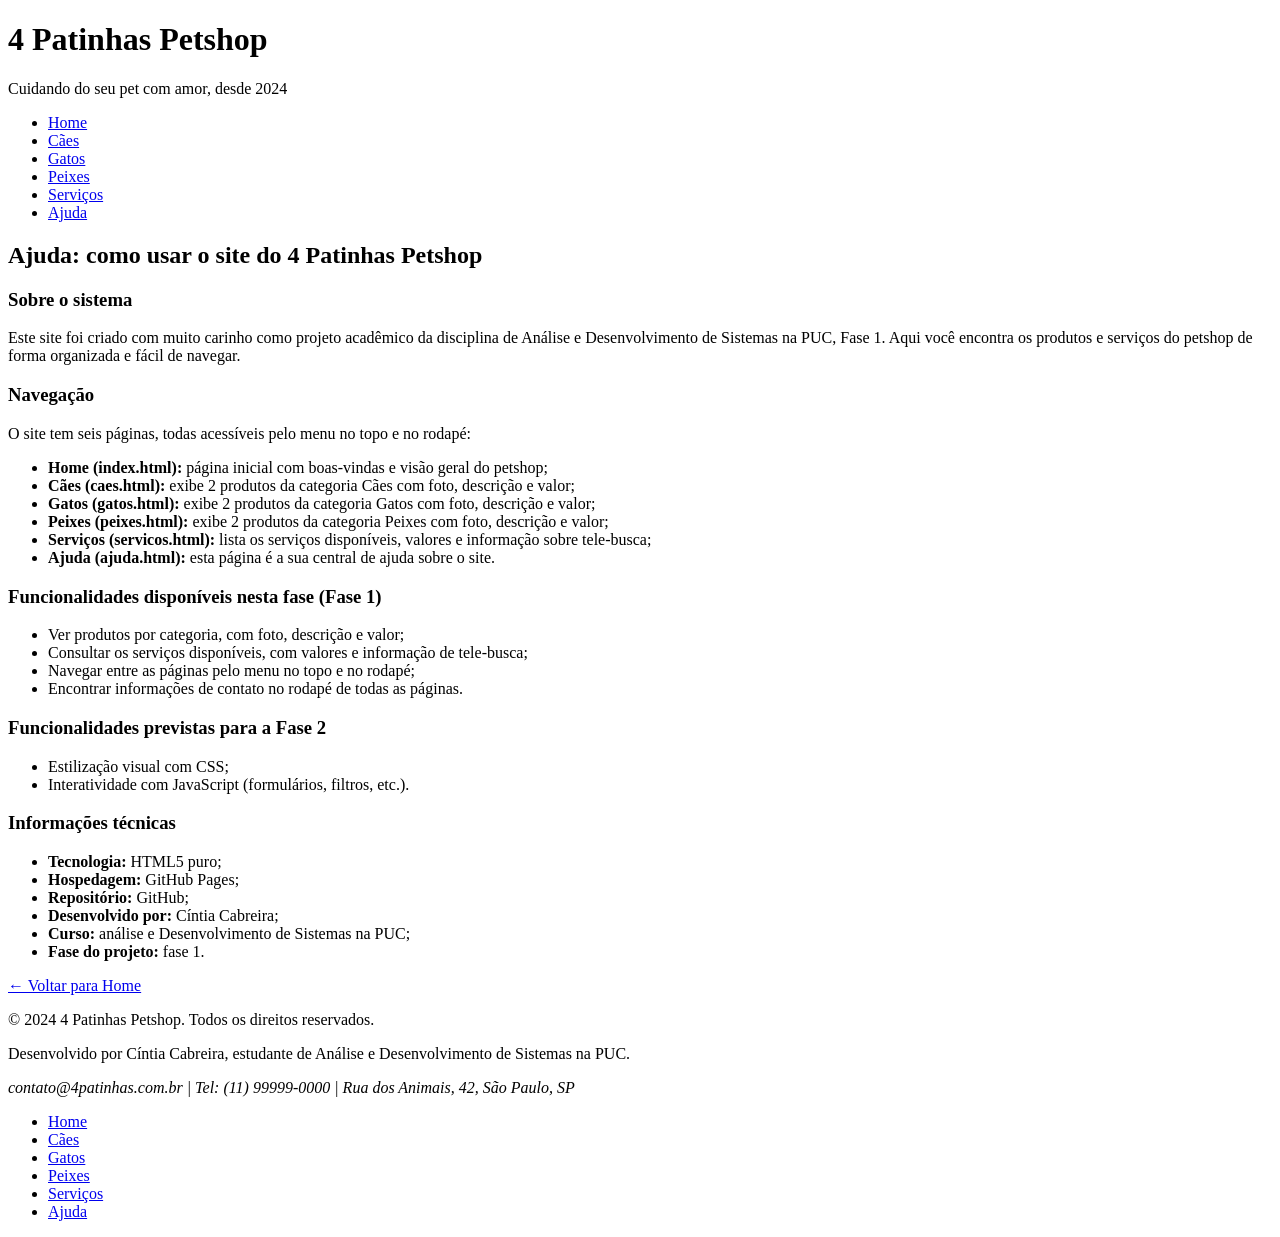
==== ajuda.html @ 7e1c7fe1 "Fase 1: estrutura HTML do 4 Patinhas Petshop" ====
<!DOCTYPE html>
<html lang="pt-BR">
<head>
  <meta charset="UTF-8">
  <meta name="viewport" content="width=device-width, initial-scale=1.0">
  <title>4 Patinhas Petshop: ajuda</title>
</head>
<body>

  <!-- HEADER -->
  <header>
    <h1>4 Patinhas Petshop</h1>
    <p>Cuidando do seu pet com amor, desde 2024</p>
    <nav>
      <ul>
        <li><a href="index.html">Home</a></li>
        <li><a href="caes.html">Cães</a></li>
        <li><a href="gatos.html">Gatos</a></li>
        <li><a href="peixes.html">Peixes</a></li>
        <li><a href="servicos.html">Serviços</a></li>
        <li><a href="ajuda.html" aria-current="page">Ajuda</a></li>
      </ul>
    </nav>
  </header>

  <!-- MAIN -->
  <main>
    <h2>Ajuda: como usar o site do 4 Patinhas Petshop</h2>

    <section>
      <h3>Sobre o sistema</h3>
      <p>
        Este site foi criado com muito carinho como projeto acadêmico da disciplina
        de Análise e Desenvolvimento de Sistemas na PUC, Fase 1. Aqui você encontra os produtos e
        serviços do petshop de forma organizada e fácil de navegar.
      </p>
    </section>

    <section>
      <h3>Navegação</h3>
      <p>O site tem seis páginas, todas acessíveis pelo menu no topo e no rodapé:</p>
      <ul>
        <li><strong>Home (index.html):</strong> página inicial com boas-vindas e visão geral do petshop;</li>
        <li><strong>Cães (caes.html):</strong> exibe 2 produtos da categoria Cães com foto, descrição e valor;</li>
        <li><strong>Gatos (gatos.html):</strong> exibe 2 produtos da categoria Gatos com foto, descrição e valor;</li>
        <li><strong>Peixes (peixes.html):</strong> exibe 2 produtos da categoria Peixes com foto, descrição e valor;</li>
        <li><strong>Serviços (servicos.html):</strong> lista os serviços disponíveis, valores e informação sobre tele-busca;</li>
        <li><strong>Ajuda (ajuda.html):</strong> esta página é a sua central de ajuda sobre o site.</li>
      </ul>
    </section>

    <section>
      <h3>Funcionalidades disponíveis nesta fase (Fase 1)</h3>
      <ul>
        <li>Ver produtos por categoria, com foto, descrição e valor;</li>
        <li>Consultar os serviços disponíveis, com valores e informação de tele-busca;</li>
        <li>Navegar entre as páginas pelo menu no topo e no rodapé;</li>
        <li>Encontrar informações de contato no rodapé de todas as páginas.</li>
      </ul>
    </section>

    <section>
      <h3>Funcionalidades previstas para a Fase 2</h3>
      <ul>
        <li>Estilização visual com CSS;</li>
        <li>Interatividade com JavaScript (formulários, filtros, etc.).</li>
      </ul>
    </section>

    <section>
      <h3>Informações técnicas</h3>
      <ul>
        <li><strong>Tecnologia:</strong> HTML5 puro;</li>
        <li><strong>Hospedagem:</strong> GitHub Pages;</li>
        <li><strong>Repositório:</strong> GitHub;</li>
        <li><strong>Desenvolvido por:</strong> Cíntia Cabreira;</li>
        <li><strong>Curso:</strong> análise e Desenvolvimento de Sistemas na PUC;</li>
        <li><strong>Fase do projeto:</strong> fase 1.</li>
      </ul>
    </section>

    <p><a href="index.html">← Voltar para Home</a></p>
  </main>

  <!-- FOOTER -->
  <footer>
    <p>© 2024 4 Patinhas Petshop. Todos os direitos reservados.</p>
    <p>Desenvolvido por Cíntia Cabreira, estudante de Análise e Desenvolvimento de Sistemas na PUC.</p>
    <address>
      contato@4patinhas.com.br | Tel: (11) 99999-0000 | Rua dos Animais, 42, São Paulo, SP
    </address>
    <nav>
      <ul>
        <li><a href="index.html">Home</a></li>
        <li><a href="caes.html">Cães</a></li>
        <li><a href="gatos.html">Gatos</a></li>
        <li><a href="peixes.html">Peixes</a></li>
        <li><a href="servicos.html">Serviços</a></li>
        <li><a href="ajuda.html">Ajuda</a></li>
      </ul>
    </nav>
  </footer>

</body>
</html>
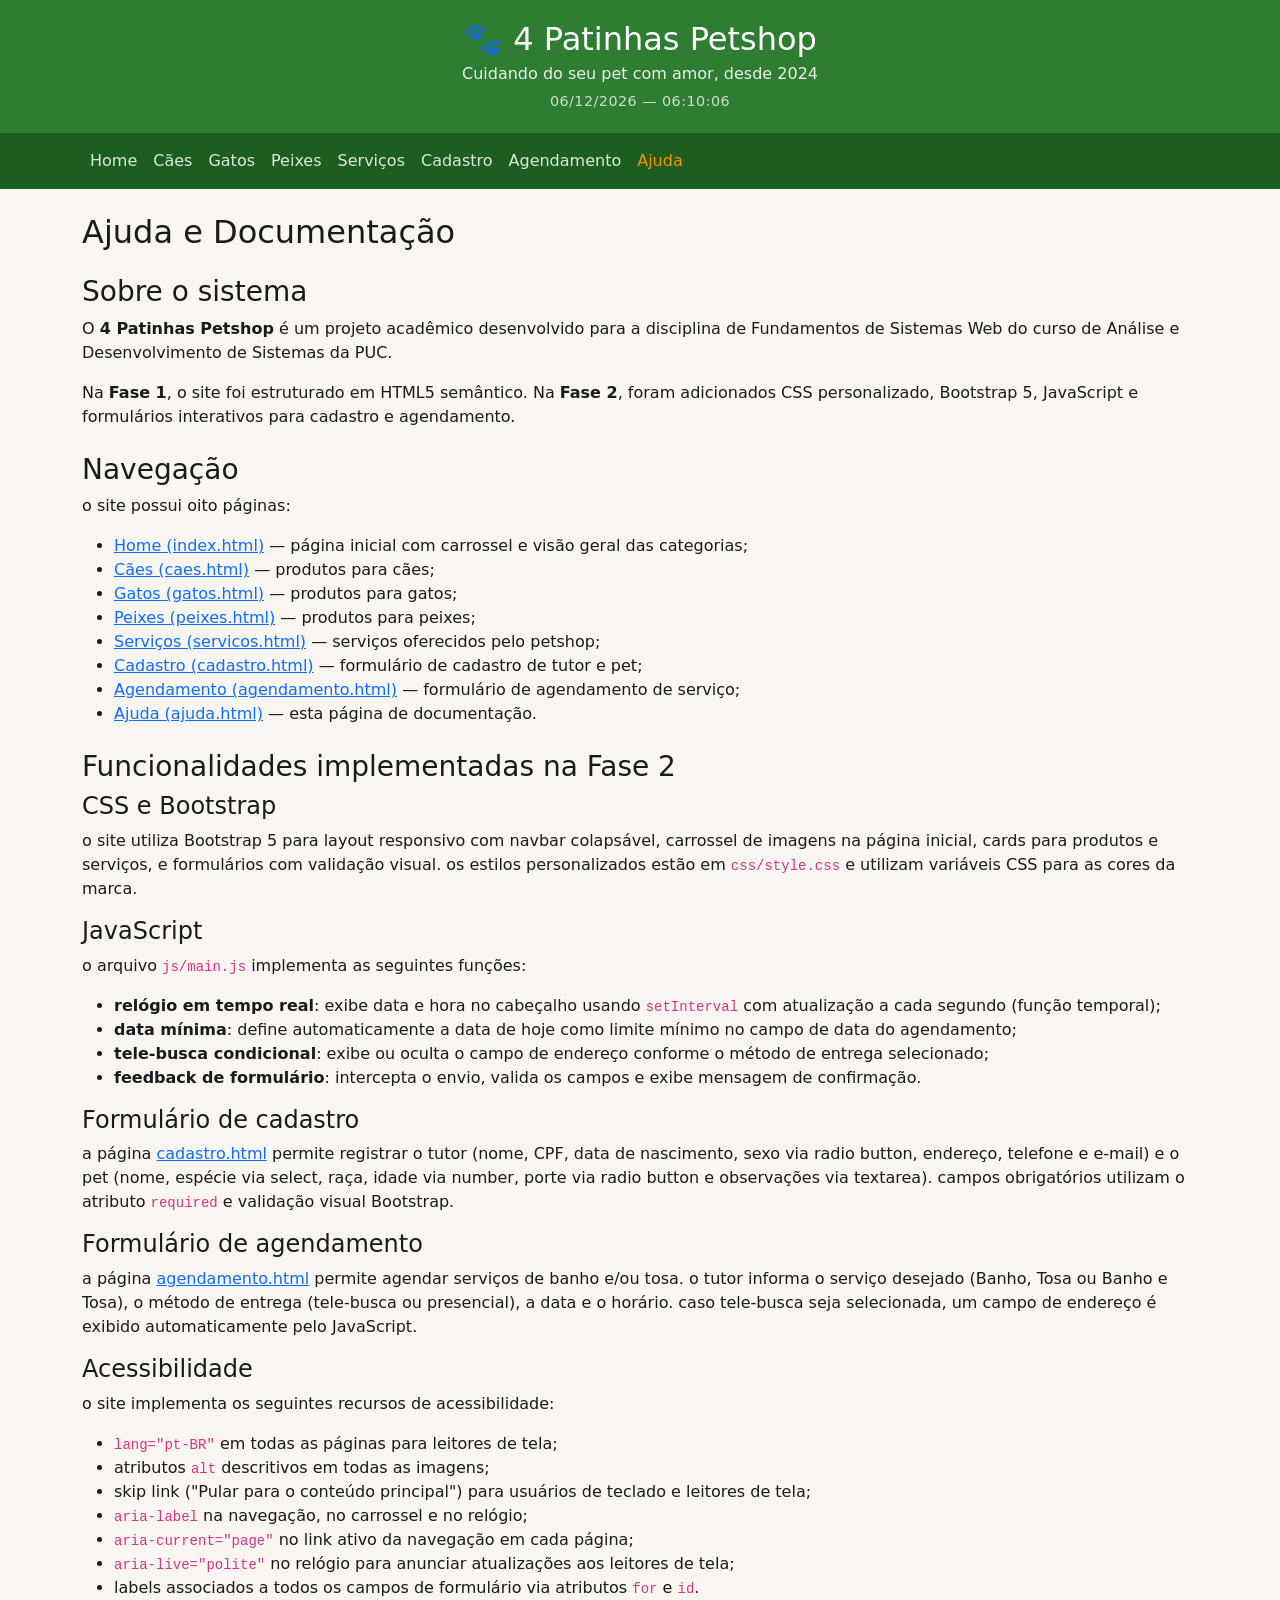
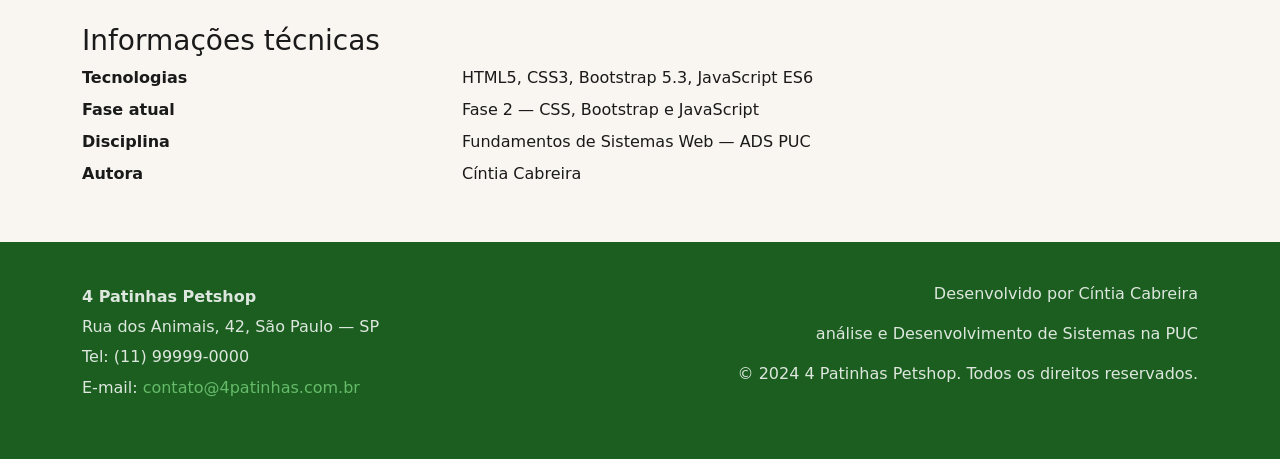
==== commit 7c9ff105: "Fase 2: Bootstrap 5, CSS personalizado, JavaScript e formulários - adiciona css/style.css com variáv" ====
--- a/ajuda.html
+++ b/ajuda.html
@@ -3,103 +3,170 @@
 <head>
   <meta charset="UTF-8">
   <meta name="viewport" content="width=device-width, initial-scale=1.0">
-  <title>4 Patinhas Petshop: ajuda</title>
+  <title>Ajuda — 4 Patinhas Petshop</title>
+  <link href="https://cdn.jsdelivr.net/npm/bootstrap@5.3.2/dist/css/bootstrap.min.css" rel="stylesheet">
+  <link rel="stylesheet" href="css/style.css">
 </head>
 <body>
 
-  <!-- HEADER -->
-  <header>
-    <h1>4 Patinhas Petshop</h1>
-    <p>Cuidando do seu pet com amor, desde 2024</p>
-    <nav>
-      <ul>
-        <li><a href="index.html">Home</a></li>
-        <li><a href="caes.html">Cães</a></li>
-        <li><a href="gatos.html">Gatos</a></li>
-        <li><a href="peixes.html">Peixes</a></li>
-        <li><a href="servicos.html">Serviços</a></li>
-        <li><a href="ajuda.html" aria-current="page">Ajuda</a></li>
-      </ul>
-    </nav>
+  <a class="skip-link" href="#conteudo-principal">Pular para o conteúdo principal</a>
+
+  <header class="site-header">
+    <div class="container">
+      <h1>🐾 4 Patinhas Petshop</h1>
+      <p>Cuidando do seu pet com amor, desde 2024</p>
+      <p id="relogio" aria-live="polite" aria-label="Data e hora atuais"></p>
+    </div>
   </header>
 
-  <!-- MAIN -->
-  <main>
-    <h2>Ajuda: como usar o site do 4 Patinhas Petshop</h2>
+  <nav class="navbar navbar-expand-lg" aria-label="Navegação principal">
+    <div class="container">
+      <button class="navbar-toggler" type="button" data-bs-toggle="collapse"
+              data-bs-target="#navMenu" aria-controls="navMenu"
+              aria-expanded="false" aria-label="Abrir menu de navegação">
+        <span class="navbar-toggler-icon"></span>
+      </button>
+      <div class="collapse navbar-collapse" id="navMenu">
+        <ul class="navbar-nav me-auto">
+          <li class="nav-item"><a class="nav-link" href="index.html">Home</a></li>
+          <li class="nav-item"><a class="nav-link" href="caes.html">Cães</a></li>
+          <li class="nav-item"><a class="nav-link" href="gatos.html">Gatos</a></li>
+          <li class="nav-item"><a class="nav-link" href="peixes.html">Peixes</a></li>
+          <li class="nav-item"><a class="nav-link" href="servicos.html">Serviços</a></li>
+          <li class="nav-item"><a class="nav-link" href="cadastro.html">Cadastro</a></li>
+          <li class="nav-item"><a class="nav-link" href="agendamento.html">Agendamento</a></li>
+          <li class="nav-item"><a class="nav-link active" href="ajuda.html" aria-current="page">Ajuda</a></li>
+        </ul>
+      </div>
+    </div>
+  </nav>
 
-    <section>
+  <main id="conteudo-principal" class="container my-4">
+
+    <h2 class="mb-4">Ajuda e Documentação</h2>
+
+    <!-- Sobre o sistema -->
+    <section class="mb-4">
       <h3>Sobre o sistema</h3>
       <p>
-        Este site foi criado com muito carinho como projeto acadêmico da disciplina
-        de Análise e Desenvolvimento de Sistemas na PUC, Fase 1. Aqui você encontra os produtos e
-        serviços do petshop de forma organizada e fácil de navegar.
+        O <strong>4 Patinhas Petshop</strong> é um projeto acadêmico desenvolvido
+        para a disciplina de Fundamentos de Sistemas Web do curso de Análise e
+        Desenvolvimento de Sistemas da PUC.
+      </p>
+      <p>
+        Na <strong>Fase 1</strong>, o site foi estruturado em HTML5 semântico.
+        Na <strong>Fase 2</strong>, foram adicionados CSS personalizado,
+        Bootstrap 5, JavaScript e formulários interativos para cadastro e agendamento.
       </p>
     </section>
 
-    <section>
+    <!-- Navegação -->
+    <section class="mb-4">
       <h3>Navegação</h3>
-      <p>O site tem seis páginas, todas acessíveis pelo menu no topo e no rodapé:</p>
+      <p>o site possui oito páginas:</p>
       <ul>
-        <li><strong>Home (index.html):</strong> página inicial com boas-vindas e visão geral do petshop;</li>
-        <li><strong>Cães (caes.html):</strong> exibe 2 produtos da categoria Cães com foto, descrição e valor;</li>
-        <li><strong>Gatos (gatos.html):</strong> exibe 2 produtos da categoria Gatos com foto, descrição e valor;</li>
-        <li><strong>Peixes (peixes.html):</strong> exibe 2 produtos da categoria Peixes com foto, descrição e valor;</li>
-        <li><strong>Serviços (servicos.html):</strong> lista os serviços disponíveis, valores e informação sobre tele-busca;</li>
-        <li><strong>Ajuda (ajuda.html):</strong> esta página é a sua central de ajuda sobre o site.</li>
+        <li><a href="index.html">Home (index.html)</a> — página inicial com carrossel e visão geral das categorias;</li>
+        <li><a href="caes.html">Cães (caes.html)</a> — produtos para cães;</li>
+        <li><a href="gatos.html">Gatos (gatos.html)</a> — produtos para gatos;</li>
+        <li><a href="peixes.html">Peixes (peixes.html)</a> — produtos para peixes;</li>
+        <li><a href="servicos.html">Serviços (servicos.html)</a> — serviços oferecidos pelo petshop;</li>
+        <li><a href="cadastro.html">Cadastro (cadastro.html)</a> — formulário de cadastro de tutor e pet;</li>
+        <li><a href="agendamento.html">Agendamento (agendamento.html)</a> — formulário de agendamento de serviço;</li>
+        <li><a href="ajuda.html">Ajuda (ajuda.html)</a> — esta página de documentação.</li>
       </ul>
     </section>
 
-    <section>
-      <h3>Funcionalidades disponíveis nesta fase (Fase 1)</h3>
+    <!-- Funcionalidades da Fase 2 -->
+    <section class="mb-4">
+      <h3>Funcionalidades implementadas na Fase 2</h3>
+
+      <h4>CSS e Bootstrap</h4>
+      <p>
+        o site utiliza Bootstrap 5 para layout responsivo com navbar colapsável,
+        carrossel de imagens na página inicial, cards para produtos e serviços,
+        e formulários com validação visual. os estilos personalizados estão em
+        <code>css/style.css</code> e utilizam variáveis CSS para as cores da marca.
+      </p>
+
+      <h4>JavaScript</h4>
+      <p>o arquivo <code>js/main.js</code> implementa as seguintes funções:</p>
       <ul>
-        <li>Ver produtos por categoria, com foto, descrição e valor;</li>
-        <li>Consultar os serviços disponíveis, com valores e informação de tele-busca;</li>
-        <li>Navegar entre as páginas pelo menu no topo e no rodapé;</li>
-        <li>Encontrar informações de contato no rodapé de todas as páginas.</li>
+        <li><strong>relógio em tempo real</strong>: exibe data e hora no cabeçalho usando <code>setInterval</code> com atualização a cada segundo (função temporal);</li>
+        <li><strong>data mínima</strong>: define automaticamente a data de hoje como limite mínimo no campo de data do agendamento;</li>
+        <li><strong>tele-busca condicional</strong>: exibe ou oculta o campo de endereço conforme o método de entrega selecionado;</li>
+        <li><strong>feedback de formulário</strong>: intercepta o envio, valida os campos e exibe mensagem de confirmação.</li>
+      </ul>
+
+      <h4>Formulário de cadastro</h4>
+      <p>
+        a página <a href="cadastro.html">cadastro.html</a> permite registrar o tutor
+        (nome, CPF, data de nascimento, sexo via radio button, endereço, telefone e e-mail)
+        e o pet (nome, espécie via select, raça, idade via number, porte via radio button
+        e observações via textarea). campos obrigatórios utilizam o atributo
+        <code>required</code> e validação visual Bootstrap.
+      </p>
+
+      <h4>Formulário de agendamento</h4>
+      <p>
+        a página <a href="agendamento.html">agendamento.html</a> permite agendar
+        serviços de banho e/ou tosa. o tutor informa o serviço desejado (Banho, Tosa
+        ou Banho e Tosa), o método de entrega (tele-busca ou presencial), a data e
+        o horário. caso tele-busca seja selecionada, um campo de endereço é exibido
+        automaticamente pelo JavaScript.
+      </p>
+
+      <h4>Acessibilidade</h4>
+      <p>o site implementa os seguintes recursos de acessibilidade:</p>
+      <ul>
+        <li><code>lang="pt-BR"</code> em todas as páginas para leitores de tela;</li>
+        <li>atributos <code>alt</code> descritivos em todas as imagens;</li>
+        <li>skip link ("Pular para o conteúdo principal") para usuários de teclado e leitores de tela;</li>
+        <li><code>aria-label</code> na navegação, no carrossel e no relógio;</li>
+        <li><code>aria-current="page"</code> no link ativo da navegação em cada página;</li>
+        <li><code>aria-live="polite"</code> no relógio para anunciar atualizações aos leitores de tela;</li>
+        <li>labels associados a todos os campos de formulário via atributos <code>for</code> e <code>id</code>.</li>
       </ul>
     </section>
 
-    <section>
-      <h3>Funcionalidades previstas para a Fase 2</h3>
-      <ul>
-        <li>Estilização visual com CSS;</li>
-        <li>Interatividade com JavaScript (formulários, filtros, etc.).</li>
-      </ul>
+    <!-- Informações técnicas -->
+    <section class="mb-4">
+      <h3>Informações técnicas</h3>
+      <dl class="row">
+        <dt class="col-sm-4">Tecnologias</dt>
+        <dd class="col-sm-8">HTML5, CSS3, Bootstrap 5.3, JavaScript ES6</dd>
+        <dt class="col-sm-4">Fase atual</dt>
+        <dd class="col-sm-8">Fase 2 — CSS, Bootstrap e JavaScript</dd>
+        <dt class="col-sm-4">Disciplina</dt>
+        <dd class="col-sm-8">Fundamentos de Sistemas Web — ADS PUC</dd>
+        <dt class="col-sm-4">Autora</dt>
+        <dd class="col-sm-8">Cíntia Cabreira</dd>
+      </dl>
     </section>
 
-    <section>
-      <h3>Informações técnicas</h3>
-      <ul>
-        <li><strong>Tecnologia:</strong> HTML5 puro;</li>
-        <li><strong>Hospedagem:</strong> GitHub Pages;</li>
-        <li><strong>Repositório:</strong> GitHub;</li>
-        <li><strong>Desenvolvido por:</strong> Cíntia Cabreira;</li>
-        <li><strong>Curso:</strong> análise e Desenvolvimento de Sistemas na PUC;</li>
-        <li><strong>Fase do projeto:</strong> fase 1.</li>
-      </ul>
-    </section>
-
-    <p><a href="index.html">← Voltar para Home</a></p>
   </main>
 
-  <!-- FOOTER -->
-  <footer>
-    <p>© 2024 4 Patinhas Petshop. Todos os direitos reservados.</p>
-    <p>Desenvolvido por Cíntia Cabreira, estudante de Análise e Desenvolvimento de Sistemas na PUC.</p>
-    <address>
-      contato@4patinhas.com.br | Tel: (11) 99999-0000 | Rua dos Animais, 42, São Paulo, SP
-    </address>
-    <nav>
-      <ul>
-        <li><a href="index.html">Home</a></li>
-        <li><a href="caes.html">Cães</a></li>
-        <li><a href="gatos.html">Gatos</a></li>
-        <li><a href="peixes.html">Peixes</a></li>
-        <li><a href="servicos.html">Serviços</a></li>
-        <li><a href="ajuda.html">Ajuda</a></li>
-      </ul>
-    </nav>
+  <footer class="site-footer mt-5">
+    <div class="container">
+      <div class="row">
+        <div class="col-md-6">
+          <address>
+            <strong>4 Patinhas Petshop</strong><br>
+            Rua dos Animais, 42, São Paulo — SP<br>
+            Tel: (11) 99999-0000<br>
+            E-mail: <a href="mailto:contato@4patinhas.com.br">contato@4patinhas.com.br</a>
+          </address>
+        </div>
+        <div class="col-md-6 text-md-end">
+          <p>Desenvolvido por Cíntia Cabreira</p>
+          <p>análise e Desenvolvimento de Sistemas na PUC</p>
+          <p class="mb-0">© 2024 4 Patinhas Petshop. Todos os direitos reservados.</p>
+        </div>
+      </div>
+    </div>
   </footer>
+
+  <script src="https://cdn.jsdelivr.net/npm/bootstrap@5.3.2/dist/js/bootstrap.bundle.min.js"></script>
+  <script src="js/main.js"></script>
 
 </body>
 </html>
--- a/css/style.css
+++ b/css/style.css
@@ -0,0 +1,189 @@
+/* ============================================================
+   4 Patinhas Petshop — css/style.css
+   Estilos personalizados — Fase 2
+   Complementares ao Bootstrap 5.3
+   ============================================================ */
+
+/* --- Variáveis de cor da marca ----------------------------*/
+:root {
+  --cor-primaria:   #2e7d32;  /* verde escuro — cor principal da marca  */
+  --cor-secundaria: #66bb6a;  /* verde claro  — bordas e destaques leves */
+  --cor-destaque:   #ff8f00;  /* âmbar        — preços e CTAs            */
+  --cor-fundo:      #f9f5f0;  /* branco quente — fundo geral da página   */
+  --cor-texto:      #1a1a1a;  /* quase preto  — texto principal          */
+  --cor-footer:     #1b5e20;  /* verde profundo — rodapé e navbar        */
+}
+
+/* --- Acessibilidade: skip link ----------------------------*/
+/* exibe o link apenas quando recebe foco do teclado (WCAG 2.1) */
+.skip-link {
+  position: absolute;
+  top: -48px;
+  left: 0;
+  background: var(--cor-primaria);
+  color: #ffffff;
+  padding: 10px 18px;
+  z-index: 9999;
+  font-weight: bold;
+  text-decoration: none;
+  transition: top 0.2s ease;
+}
+.skip-link:focus {
+  top: 0;
+}
+
+/* --- Corpo ------------------------------------------------*/
+body {
+  background-color: var(--cor-fundo);
+  color: var(--cor-texto);
+}
+
+/* --- Cabeçalho --------------------------------------------*/
+.site-header {
+  background-color: var(--cor-primaria);
+  color: #ffffff;
+  padding: 1.25rem 0;
+  text-align: center;
+}
+.site-header h1 {
+  font-size: 2rem;
+  margin-bottom: 0.25rem;
+}
+.site-header p {
+  margin-bottom: 0;
+  opacity: 0.9;
+}
+
+/* Relógio — atualizado a cada segundo pelo JavaScript */
+#relogio {
+  font-size: 0.9rem;
+  opacity: 0.75;
+  margin-top: 0.3rem;
+  letter-spacing: 0.03em;
+}
+
+/* --- Navegação Bootstrap ----------------------------------*/
+/* sobrepõe a cor padrão do Bootstrap com a cor do rodapé do petshop */
+.navbar {
+  background-color: var(--cor-footer) !important;
+}
+.navbar .nav-link {
+  color: rgba(255, 255, 255, 0.85) !important;
+  transition: color 0.2s;
+}
+.navbar .nav-link:hover,
+.navbar .nav-link[aria-current="page"] {
+  color: var(--cor-destaque) !important;
+}
+/* ícone do menu hamburguer: inverte para ficar visível no fundo escuro */
+.navbar-toggler-icon {
+  filter: invert(1);
+}
+
+/* --- Cards de produtos ------------------------------------*/
+.card-produto {
+  border: 1px solid var(--cor-secundaria);
+  border-radius: 8px;
+  height: 100%;
+  transition: transform 0.2s ease, box-shadow 0.2s ease;
+}
+.card-produto:hover {
+  transform: translateY(-5px);
+  box-shadow: 0 10px 28px rgba(0, 0, 0, 0.14);
+}
+.card-produto .card-title {
+  color: var(--cor-primaria);
+  font-size: 1.1rem;
+  font-weight: 700;
+}
+.card-produto .preco {
+  color: var(--cor-destaque);
+  font-size: 1.3rem;
+  font-weight: 700;
+  margin-bottom: 0;
+}
+
+/* --- Cards de serviços ------------------------------------*/
+.card-servico {
+  background-color: #ffffff;
+  border-left: 5px solid var(--cor-primaria);
+  border-radius: 6px;
+  padding: 1.5rem 1.75rem;
+  margin-bottom: 1.5rem;
+  box-shadow: 0 2px 8px rgba(0, 0, 0, 0.07);
+}
+.card-servico h3 {
+  color: var(--cor-primaria);
+  font-weight: 700;
+  margin-bottom: 0.5rem;
+}
+.card-servico .preco-servico {
+  color: var(--cor-destaque);
+  font-weight: 600;
+}
+
+/* --- Carrossel — legendas com sombra de texto -------------*/
+.carousel-caption h5 {
+  font-size: 1.75rem;
+  font-weight: 700;
+  text-shadow: 1px 1px 6px rgba(0, 0, 0, 0.85);
+}
+.carousel-caption p {
+  text-shadow: 1px 1px 4px rgba(0, 0, 0, 0.75);
+}
+
+/* --- Seções de formulário ---------------------------------*/
+.form-section {
+  background-color: #ffffff;
+  border-radius: 8px;
+  padding: 2rem;
+  margin-bottom: 2rem;
+  box-shadow: 0 2px 10px rgba(0, 0, 0, 0.07);
+}
+/* título de seção do formulário */
+.form-section h2 {
+  color: var(--cor-primaria);
+  border-bottom: 2px solid var(--cor-secundaria);
+  padding-bottom: 0.5rem;
+  margin-bottom: 1.5rem;
+  font-size: 1.3rem;
+}
+/* asterisco de campo obrigatório */
+.obrigatorio {
+  color: #c62828;
+  margin-left: 2px;
+}
+
+/* --- Botão principal da marca -----------------------------*/
+.btn-petshop {
+  background-color: var(--cor-primaria);
+  border-color: var(--cor-primaria);
+  color: #ffffff;
+  padding: 0.55rem 2rem;
+  font-weight: 600;
+}
+.btn-petshop:hover,
+.btn-petshop:focus {
+  background-color: var(--cor-footer);
+  border-color: var(--cor-footer);
+  color: #ffffff;
+}
+
+/* --- Rodapé -----------------------------------------------*/
+.site-footer {
+  background-color: var(--cor-footer);
+  color: rgba(255, 255, 255, 0.85);
+  padding: 2.5rem 0;
+}
+.site-footer address {
+  font-style: normal;
+  line-height: 1.9;
+}
+.site-footer a {
+  color: var(--cor-secundaria);
+  text-decoration: none;
+}
+.site-footer a:hover {
+  color: #ffffff;
+  text-decoration: underline;
+}
